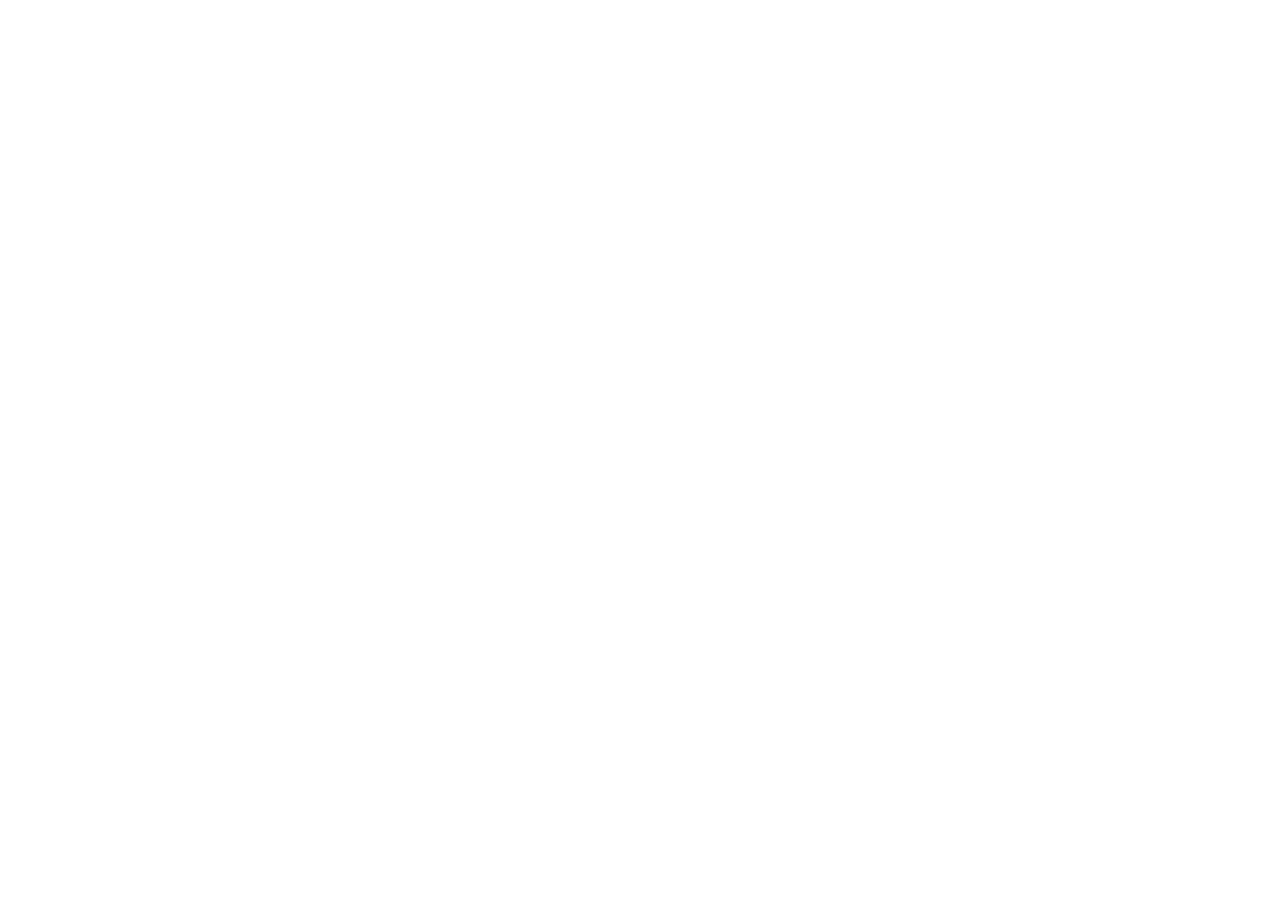
==== index.html @ e6405890 "criação da página principal" ====
<!DOCTYPE html>
<html lang="en">
<head>
    <meta charset="UTF-8">
    <meta http-equiv="X-UA-Compatible" content="IE=edge">
    <meta name="viewport" content="width=device-width, initial-scale=1.0">
    <link rel="shortcut icon" href="pacote-d013/favicon.ico" type="image/x-icon">
    <title>Projeto Redes sociais</title>
</head>
<body>
    
</body>
</html>
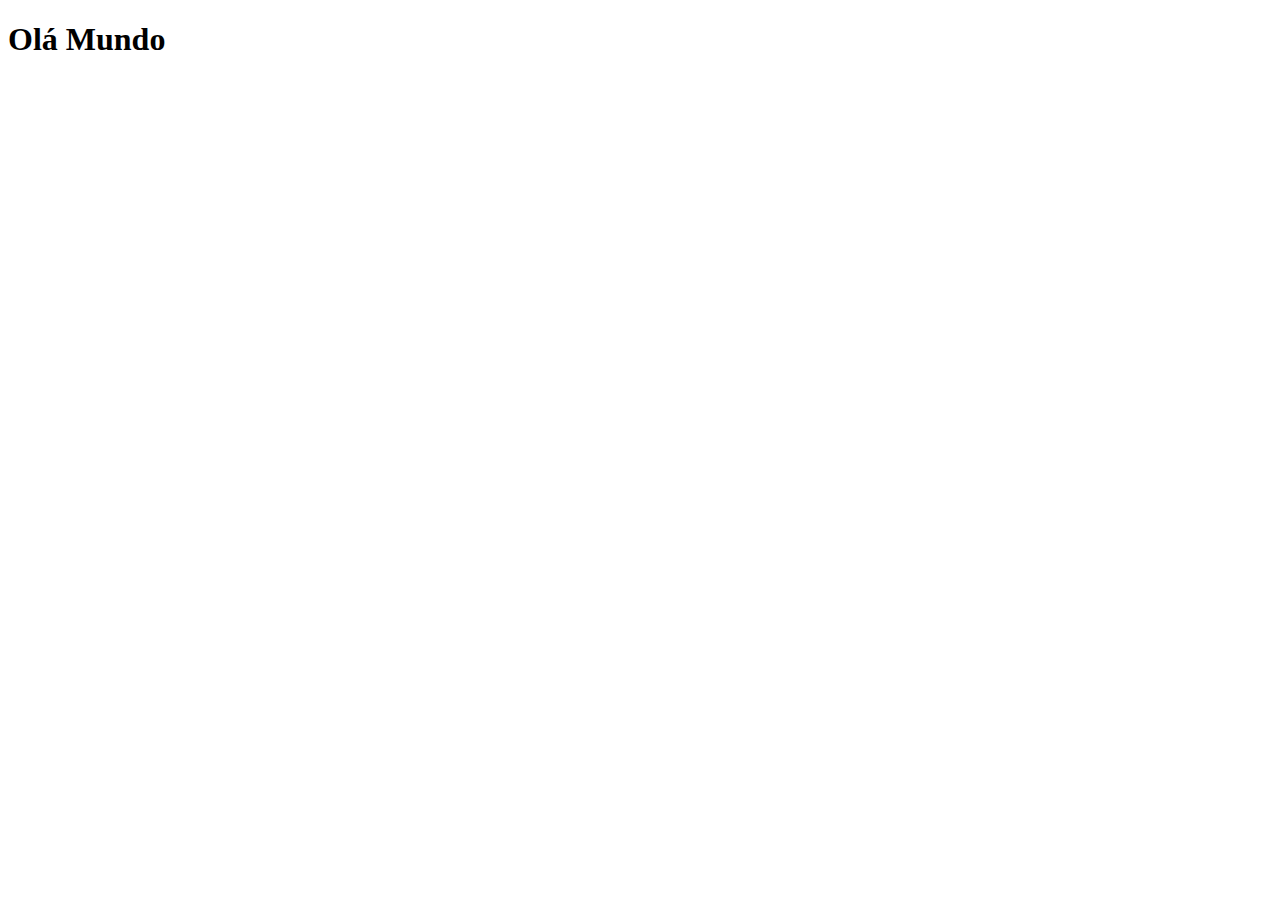
==== commit f525486e: "página principal" ====
--- a/index.html
+++ b/index.html
@@ -5,9 +5,10 @@
     <meta http-equiv="X-UA-Compatible" content="IE=edge">
     <meta name="viewport" content="width=device-width, initial-scale=1.0">
     <link rel="shortcut icon" href="pacote-d013/favicon.ico" type="image/x-icon">
+    <link rel="stylesheet" href="style.css">
     <title>Projeto Redes sociais</title>
 </head>
 <body>
-    
+    <h1>Olá Mundo</h1>
 </body>
 </html>--- a/style.css
+++ b/style.css
@@ -0,0 +1,5 @@
+@charset "UTF-8"
+
+body{
+    background-image: ;
+}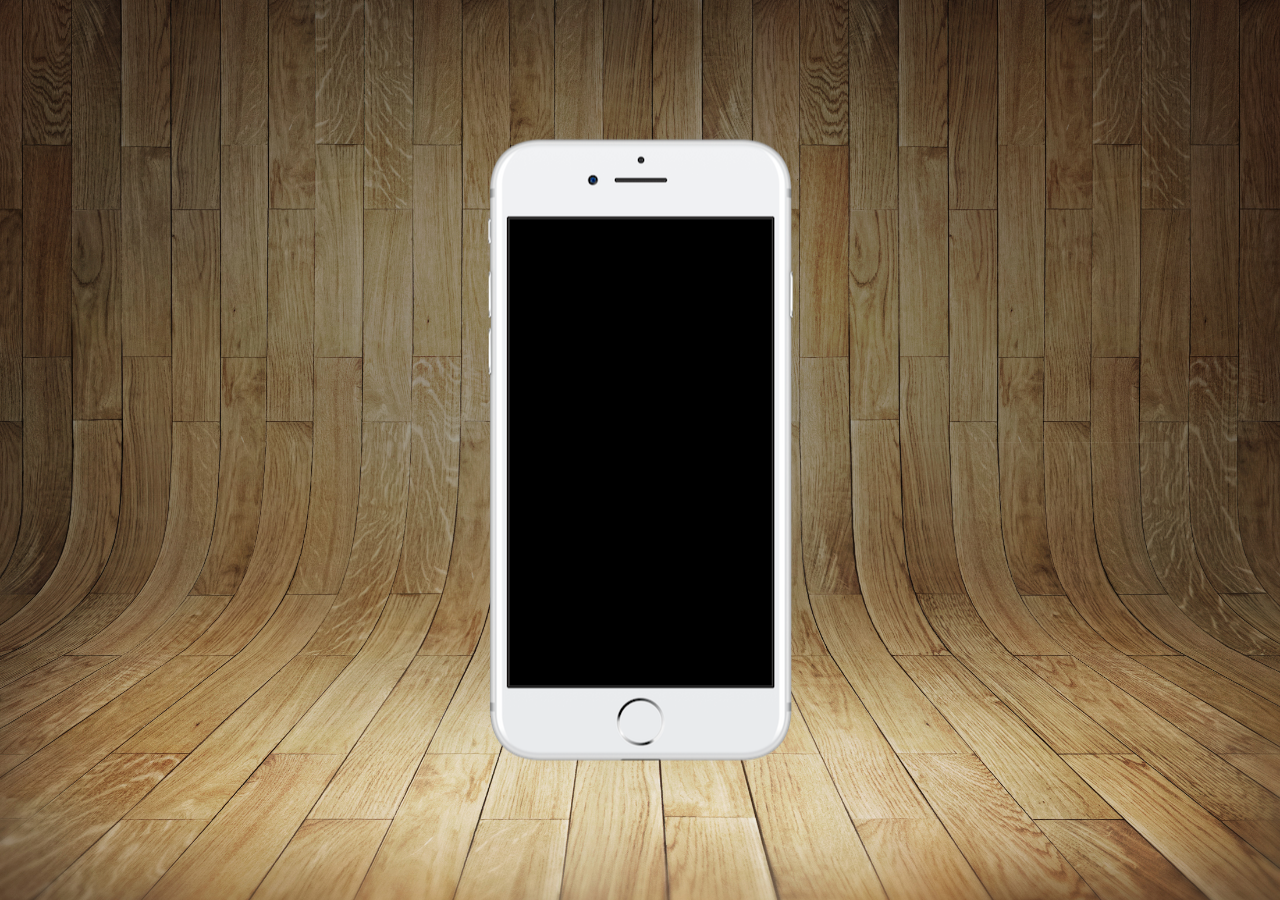
==== commit 687c2e30: "criação da página principal" ====
--- a/index.html
+++ b/index.html
@@ -9,6 +9,14 @@
     <title>Projeto Redes sociais</title>
 </head>
 <body>
-    <h1>Olá Mundo</h1>
+    <main>
+        <section id="telefone">
+
+        </section>
+
+        <section id="redes-sociais">
+
+        </section>
+    </main>
 </body>
 </html>--- a/style.css
+++ b/style.css
@@ -1,5 +1,38 @@
-@charset "UTF-8"
+@charset "UTF-8";
 
-body{
-    background-image: ;
+* {
+    margin: 0px;
+    padding: 0px;
+    font-family: Arial, Helvetica, sans-serif;
+}
+html, body {
+    height: 100vh;
+    width: 100vw;
+    background-color: black;
+}
+body {
+    background: url('./imagens/fundo-madeira.jpg') no-repeat top center;
+    background-size: cover;
+    background-attachment: fixed;
+    overflow: hidden;
+}
+main {
+    height: 100vh;
+    position: relative;
+    
+}
+section#telefone{
+    position: absolute;
+    top: 50%;
+    left: 50%;
+    transform: translate(-50%, -50%);
+    
+    height: 627px;
+    width: 310px;
+    background-color: rgb(60, 120, 172);
+    background: url('./imagens/frame-iphone.png')  no-repeat;
+    border-radius: 50px 50px 50px 50px;
+    
+    
+
 }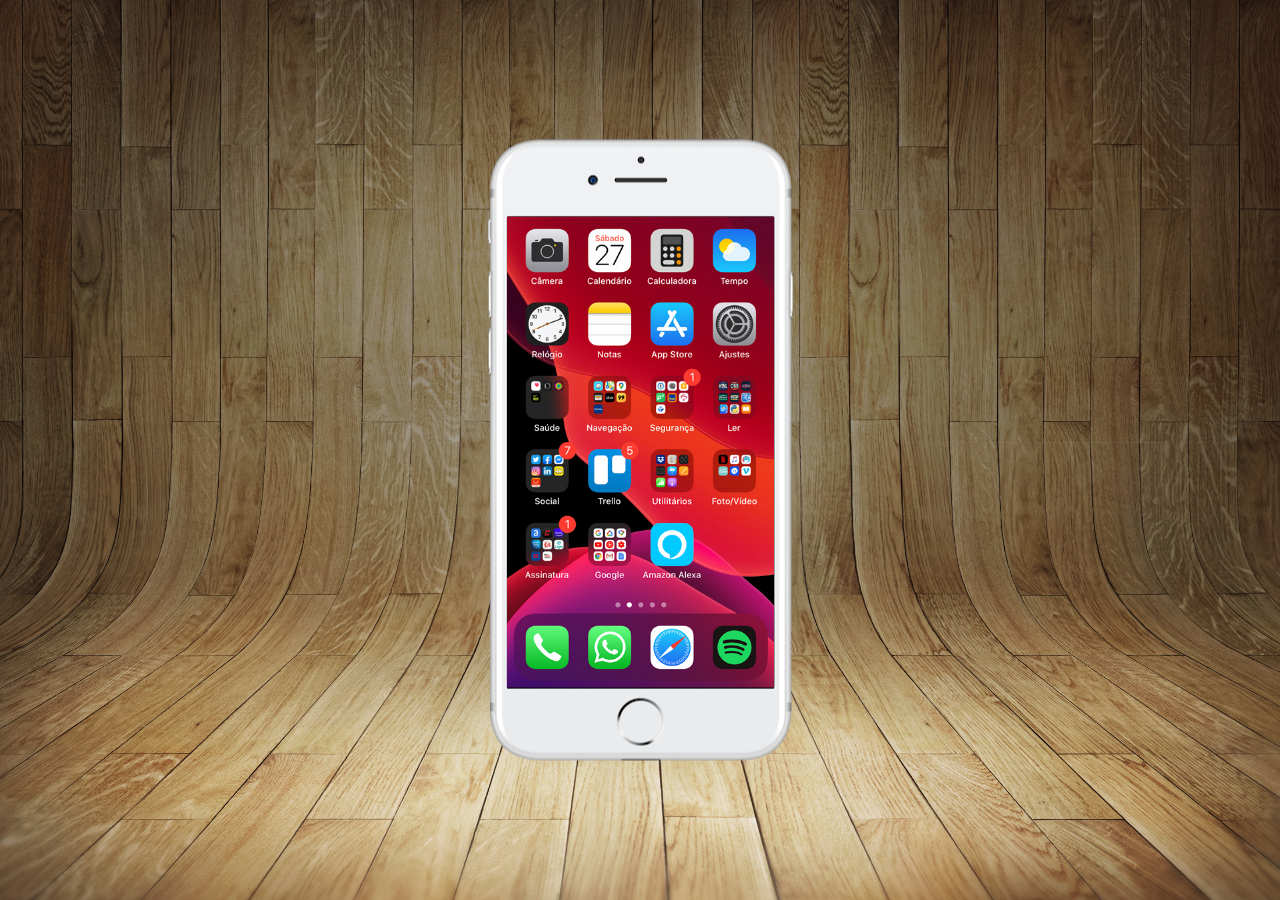
==== commit 500b23f7: "criei a tela home" ====
--- a/index.html
+++ b/index.html
@@ -11,6 +11,7 @@
 <body>
     <main>
         <section id="telefone">
+            <iframe src="home.html" name="tela" id="tela" frameborder="0"></iframe>
 
         </section>
 
--- a/style.css
+++ b/style.css
@@ -4,6 +4,7 @@
     margin: 0px;
     padding: 0px;
     font-family: Arial, Helvetica, sans-serif;
+    
 }
 html, body {
     height: 100vh;
@@ -20,6 +21,7 @@
     height: 100vh;
     position: relative;
     
+    
 }
 section#telefone{
     position: absolute;
@@ -29,9 +31,21 @@
     
     height: 627px;
     width: 310px;
-    background-color: rgb(60, 120, 172);
+    
     background: url('./imagens/frame-iphone.png')  no-repeat;
-    border-radius: 50px 50px 50px 50px;
+    
+    
+    
+    
+
+}
+iframe {
+    position: relative;
+    top: 80px;
+    left: 22px;
+    width: 267px;
+    height: 472px;
+    
     
     
 
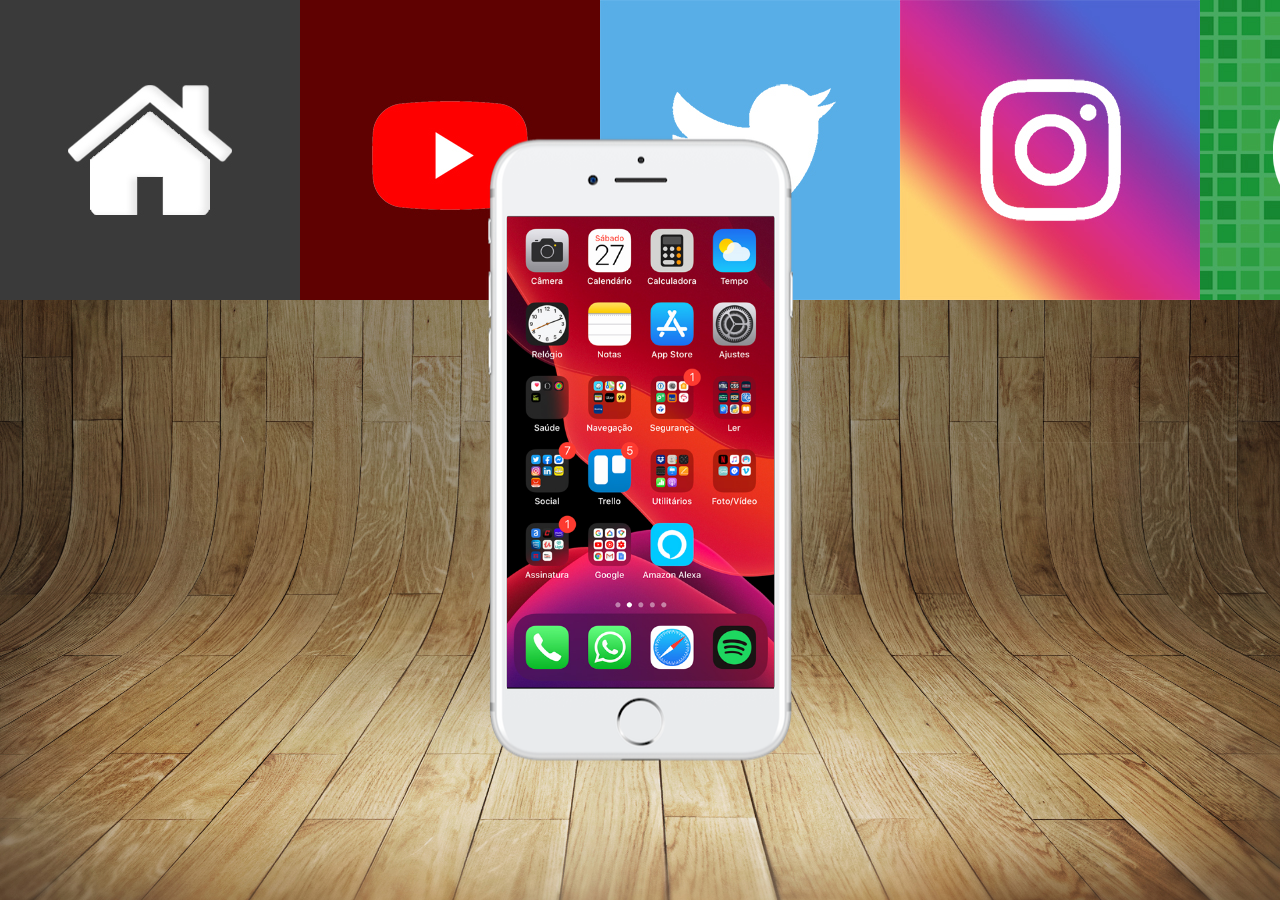
==== commit d6e0ef79: "criação das imagens das redes sociais" ====
--- a/index.html
+++ b/index.html
@@ -16,7 +16,12 @@
         </section>
 
         <section id="redes-sociais">
-
+            <a href="#" target="tela"> <img src="imagens/logo-home.jpg" alt="home"></a>
+            <a href="#" target="tela"> <img src="imagens/logo-youtube.jpg" alt="youtube"></a>
+            <a href="#" target="tela"> <img src="imagens/logo-twitter.jpg" alt="twiter"></a>
+            <a href="#" target="tela"> <img src="imagens/logo-instagram.jpg" alt=""></a>
+            <a href="#" target="tela"> <img src="imagens/logo-github.jpg" alt=""></a>
+            <a href="#" target="tela"> <img src="imagens/logo-facebook.jpg" alt=""></a>
         </section>
     </main>
 </body>
--- a/style.css
+++ b/style.css
@@ -49,4 +49,8 @@
     
     
 
+}
+section#redes-sociais {
+    display: flex;
+    
 }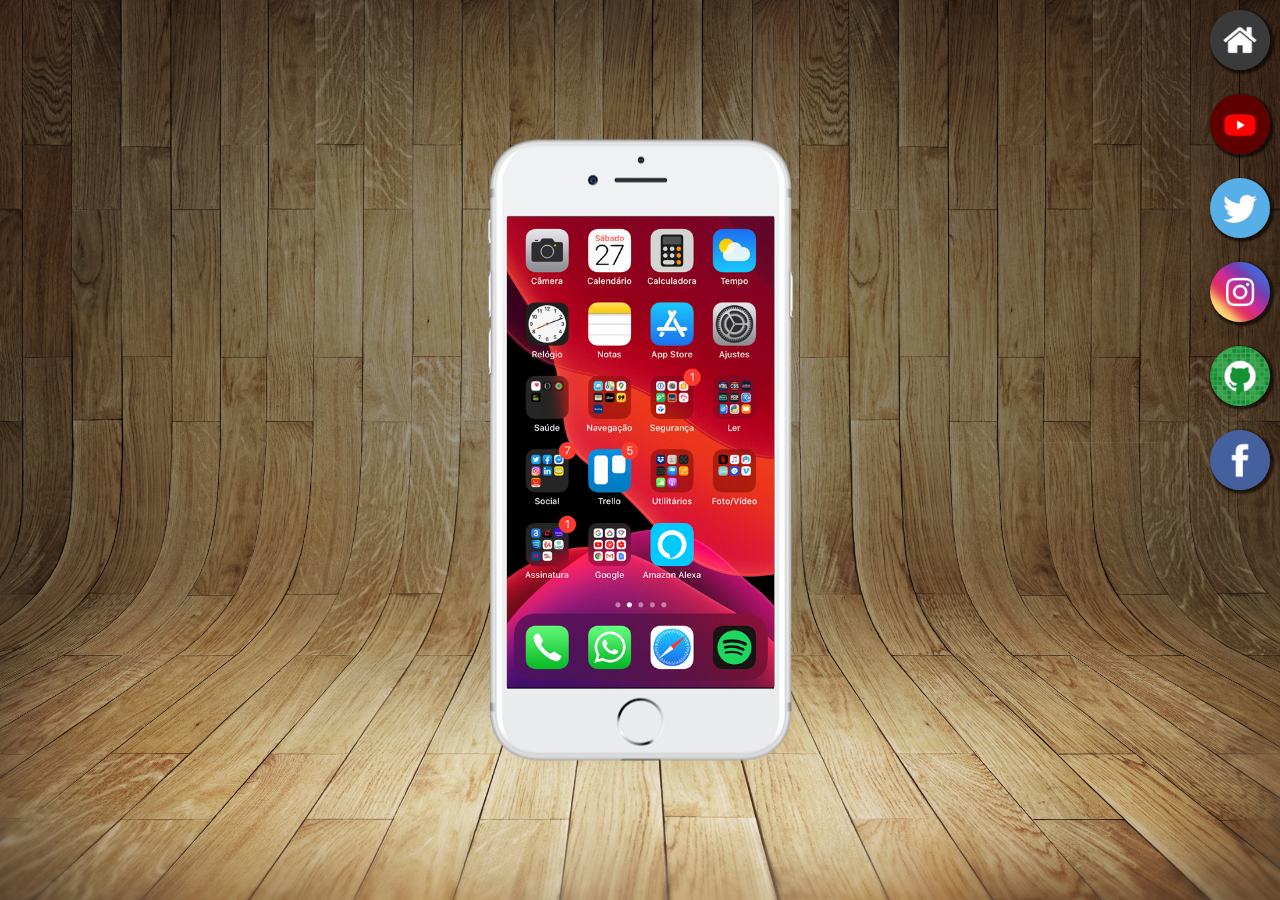
==== commit 51b9fd84: "criação e edição dos botões" ====
--- a/index.html
+++ b/index.html
@@ -16,12 +16,18 @@
         </section>
 
         <section id="redes-sociais">
-            <a href="#" target="tela"> <img src="imagens/logo-home.jpg" alt="home"></a>
-            <a href="#" target="tela"> <img src="imagens/logo-youtube.jpg" alt="youtube"></a>
-            <a href="#" target="tela"> <img src="imagens/logo-twitter.jpg" alt="twiter"></a>
-            <a href="#" target="tela"> <img src="imagens/logo-instagram.jpg" alt=""></a>
-            <a href="#" target="tela"> <img src="imagens/logo-github.jpg" alt=""></a>
-            <a href="#" target="tela"> <img src="imagens/logo-facebook.jpg" alt=""></a>
+            <a href="#" target="tela"> <img src="imagens/logo-home.jpg" alt="home">
+            </a><br>
+            <a href="#" target="tela"> <img src="imagens/logo-youtube.jpg" alt="youtube">
+            </a><br>
+            <a href="#" target="tela"> <img src="imagens/logo-twitter.jpg" alt="twiter">
+            </a><br>
+            <a href="#" target="tela"> <img src="imagens/logo-instagram.jpg" alt="">
+            </a><br>
+            <a href="#" target="tela"> <img src="imagens/logo-github.jpg" alt="">
+            </a><br>
+            <a href="#" target="tela"> <img src="imagens/logo-facebook.jpg" alt="">
+            </a><br>
         </section>
     </main>
 </body>
--- a/style.css
+++ b/style.css
@@ -51,6 +51,14 @@
 
 }
 section#redes-sociais {
-    display: flex;
+    text-align: right;
+}
+section#redes-sociais img {
+    
+    width: 60px;
+    margin: 10px;
+    border-radius: 50%;
+    box-shadow: 2px 2px 2px 2px rgba(0, 0, 0, 0.600);
+    
     
 }